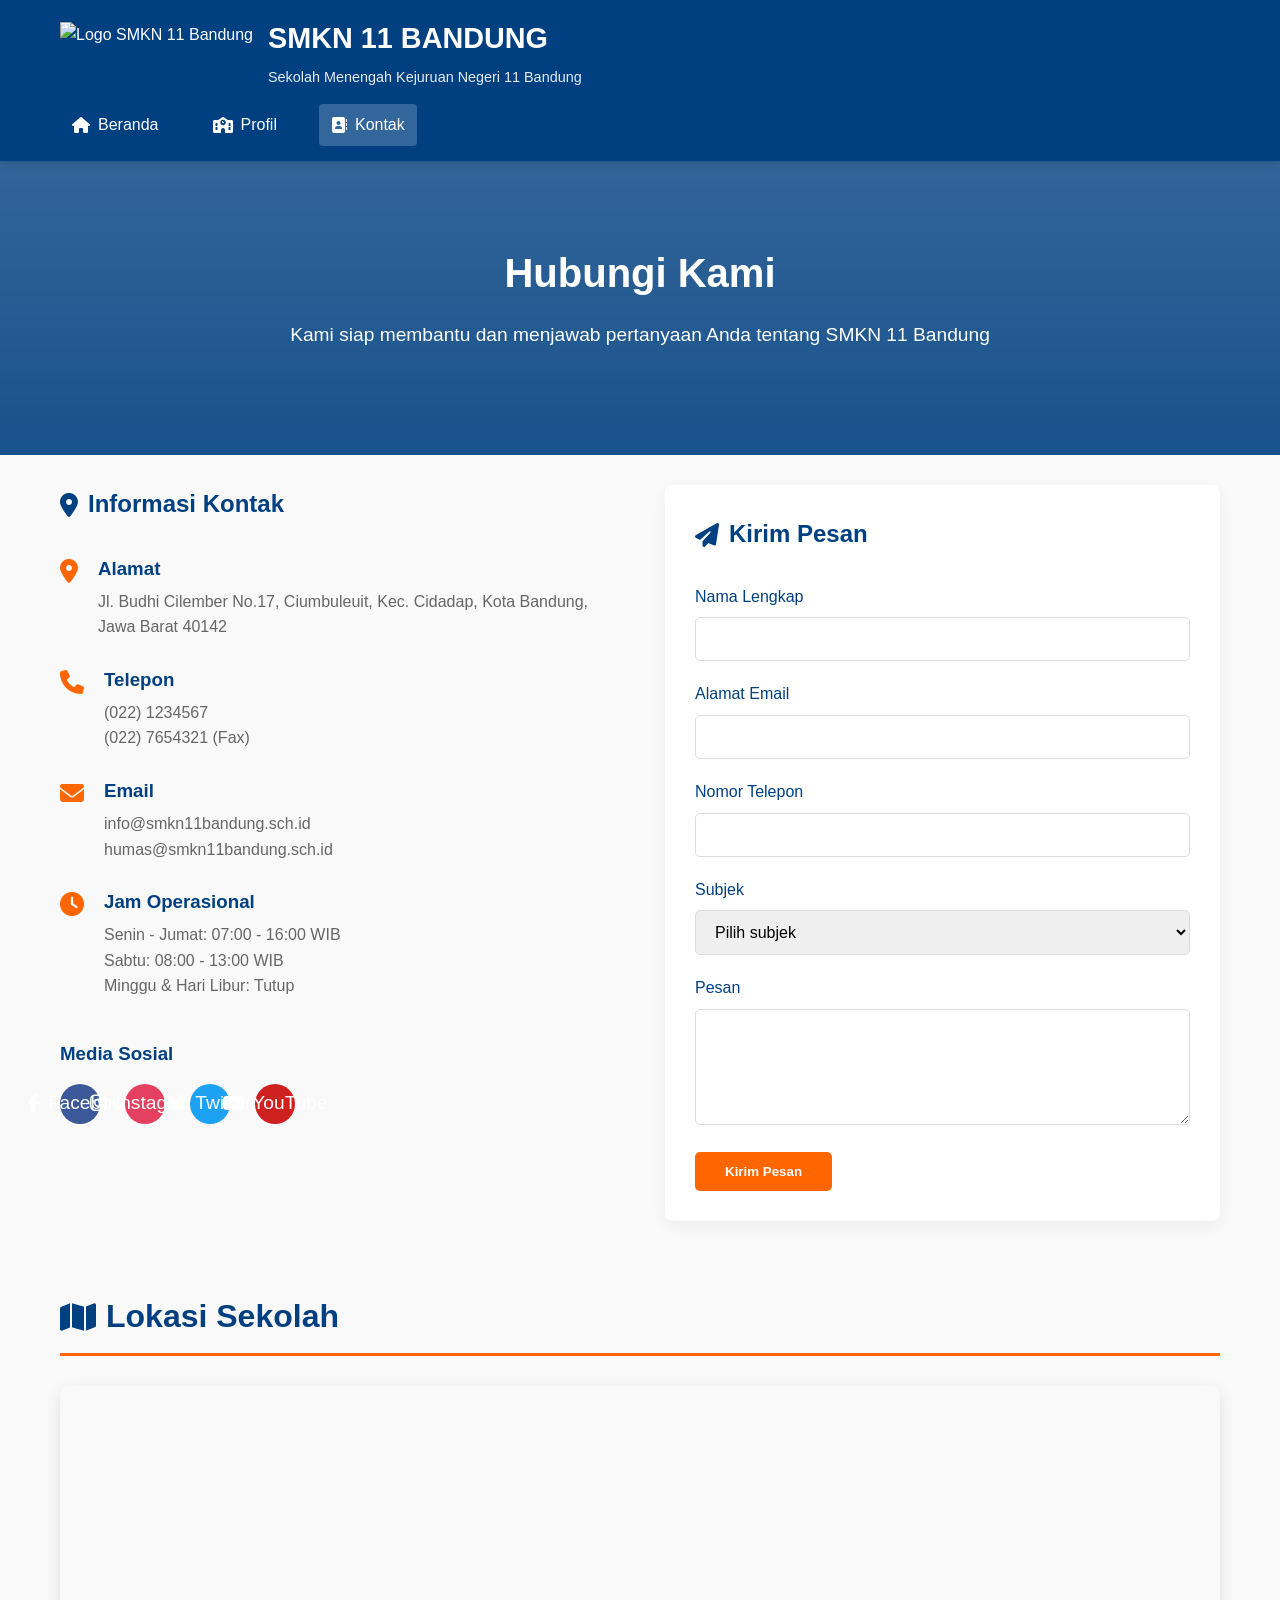
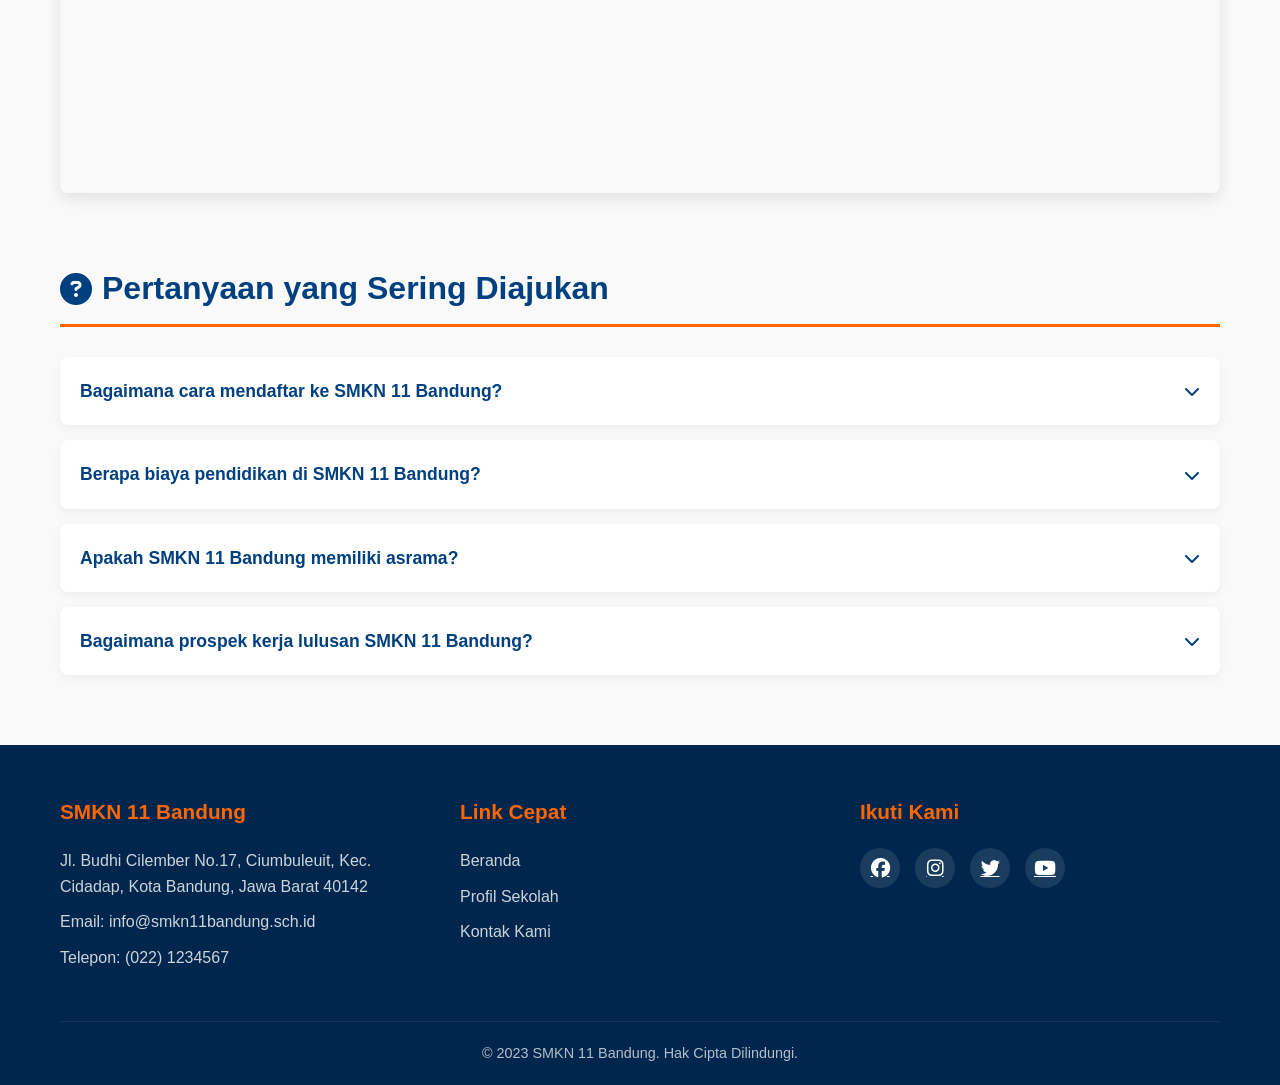
==== kontak.html @ bf04d579 "update repo ke branch di github" ====
<!DOCTYPE html>
<html lang="id">
<head>
    <meta charset="UTF-8">
    <meta name="viewport" content="width=device-width, initial-scale=1.0">
    <title>SMKN 11 Bandung - Kontak</title>
    <link rel="stylesheet" href="style.css">
    <link rel="stylesheet" href="https://cdnjs.cloudflare.com/ajax/libs/font-awesome/6.4.0/css/all.min.css">
</head>
<body>
    <!-- Header & Navigasi -->
    <header>
        <div class="container">
            <div class="logo">
                <img src="https://cdn.pixabay.com/photo/2017/01/31/14/32/school-2026101_1280.png" alt="Logo SMKN 11 Bandung">
                <div>
                    <h1>SMKN 11 BANDUNG</h1>
                    <p>Sekolah Menengah Kejuruan Negeri 11 Bandung</p>
                </div>
            </div>
            <nav>
                <ul>
                    <li><a href="index.html"><i class="fas fa-home"></i> Beranda</a></li>
                    <li><a href="profil.html"><i class="fas fa-school"></i> Profil</a></li>
                    <li><a href="kontak.html" class="active"><i class="fas fa-address-book"></i> Kontak</a></li>
                </ul>
                <div class="menu-toggle">
                    <i class="fas fa-bars"></i>
                </div>
            </nav>
        </div>
    </header>

    <!-- Hero Section -->
    <section class="hero kontak-hero">
        <div class="container">
            <div class="hero-content">
                <h2>Hubungi Kami</h2>
                <p>Kami siap membantu dan menjawab pertanyaan Anda tentang SMKN 11 Bandung</p>
            </div>
        </div>
    </section>

    <!-- Konten Utama -->
    <main class="container">
        <!-- Kontak & Form -->
        <section class="section">
            <div class="kontak-container">
                <div class="kontak-info">
                    <h2><i class="fas fa-map-marker-alt"></i> Informasi Kontak</h2>
                    
                    <div class="info-item">
                        <i class="fas fa-map-marker-alt"></i>
                        <div>
                            <h3>Alamat</h3>
                            <p>Jl. Budhi Cilember No.17, Ciumbuleuit, Kec. Cidadap, Kota Bandung, Jawa Barat 40142</p>
                        </div>
                    </div>
                    
                    <div class="info-item">
                        <i class="fas fa-phone"></i>
                        <div>
                            <h3>Telepon</h3>
                            <p>(022) 1234567</p>
                            <p>(022) 7654321 (Fax)</p>
                        </div>
                    </div>
                    
                    <div class="info-item">
                        <i class="fas fa-envelope"></i>
                        <div>
                            <h3>Email</h3>
                            <p>info@smkn11bandung.sch.id</p>
                            <p>humas@smkn11bandung.sch.id</p>
                        </div>
                    </div>
                    
                    <div class="info-item">
                        <i class="fas fa-clock"></i>
                        <div>
                            <h3>Jam Operasional</h3>
                            <p>Senin - Jumat: 07:00 - 16:00 WIB</p>
                            <p>Sabtu: 08:00 - 13:00 WIB</p>
                            <p>Minggu & Hari Libur: Tutup</p>
                        </div>
                    </div>
                    
                    <div class="social-kontak">
                        <h3>Media Sosial</h3>
                        <div class="social-icons">
                            <a href="#" class="social-btn facebook"><i class="fab fa-facebook-f"></i> Facebook</a>
                            <a href="#" class="social-btn instagram"><i class="fab fa-instagram"></i> Instagram</a>
                            <a href="#" class="social-btn twitter"><i class="fab fa-twitter"></i> Twitter</a>
                            <a href="#" class="social-btn youtube"><i class="fab fa-youtube"></i> YouTube</a>
                        </div>
                    </div>
                </div>
                
                <div class="kontak-form">
                    <h2><i class="fas fa-paper-plane"></i> Kirim Pesan</h2>
                    <form id="contactForm">
                        <div class="form-group">
                            <label for="nama">Nama Lengkap</label>
                            <input type="text" id="nama" name="nama" required>
                        </div>
                        
                        <div class="form-group">
                            <label for="email">Alamat Email</label>
                            <input type="email" id="email" name="email" required>
                        </div>
                        
                        <div class="form-group">
                            <label for="telepon">Nomor Telepon</label>
                            <input type="tel" id="telepon" name="telepon">
                        </div>
                        
                        <div class="form-group">
                            <label for="subjek">Subjek</label>
                            <select id="subjek" name="subjek" required>
                                <option value="" selected disabled>Pilih subjek</option>
                                <option value="informasi">Informasi Pendaftaran</option>
                                <option value="kerja-sama">Kerja Sama Industri</option>
                                <option value="keluhan">Keluhan/Saran</option>
                                <option value="lainnya">Lainnya</option>
                            </select>
                        </div>
                        
                        <div class="form-group">
                            <label for="pesan">Pesan</label>
                            <textarea id="pesan" name="pesan" rows="5" required></textarea>
                        </div>
                        
                        <button type="submit" class="btn">Kirim Pesan</button>
                    </form>
                </div>
            </div>
        </section>

        <!-- Peta Lokasi -->
        <section class="section">
            <h2 class="section-title"><i class="fas fa-map"></i> Lokasi Sekolah</h2>
            <div class="peta-lokasi">
                <!-- Peta menggunakan iframe dari Google Maps -->
                <iframe src="https://www.google.com/maps/embed?pb=!1m18!1m12!1m3!1d3960.907229999166!2d107.60880297472267!3d-6.897773667526845!2m3!1f0!2f0!3f0!3m2!1i1024!2i768!4f13.1!3m3!1m2!1s0x2e68e64a7c36b52f%3A0x373b60d4f2e57f8f!2sSMKN%2011%20Bandung!5e0!3m2!1sid!2sid!4v1687841234567!5m2!1sid!2sid" 
                        width="100%" 
                        height="400" 
                        style="border:0;" 
                        allowfullscreen="" 
                        loading="lazy" 
                        referrerpolicy="no-referrer-when-downgrade">
                </iframe>
            </div>
        </section>

        <!-- FAQ -->
        <section class="section">
            <h2 class="section-title"><i class="fas fa-question-circle"></i> Pertanyaan yang Sering Diajukan</h2>
            <div class="faq-container">
                <div class="faq-item">
                    <div class="faq-question">
                        <h3>Bagaimana cara mendaftar ke SMKN 11 Bandung?</h3>
                        <i class="fas fa-chevron-down"></i>
                    </div>
                    <div class="faq-answer">
                        <p>Pendaftaran dapat dilakukan melalui jalur PPDB online yang disediakan oleh Dinas Pendidikan Provinsi Jawa Barat. Informasi lebih lanjut dapat dilihat di halaman beranda kami atau langsung menghubungi bagian administrasi sekolah.</p>
                    </div>
                </div>
                
                <div class="faq-item">
                    <div class="faq-question">
                        <h3>Berapa biaya pendidikan di SMKN 11 Bandung?</h3>
                        <i class="fas fa-chevron-down"></i>
                    </div>
                    <div class="faq-answer">
                        <p>SMKN 11 Bandung merupakan sekolah negeri yang digratiskan. Tidak ada biaya SPP bagi siswa. Hanya ada beberapa biaya operasional yang bersifat sukarela dan disesuaikan dengan kemampuan orang tua siswa.</p>
                    </div>
                </div>
                
                <div class="faq-item">
                    <div class="faq-question">
                        <h3>Apakah SMKN 11 Bandung memiliki asrama?</h3>
                        <i class="fas fa-chevron-down"></i>
                    </div>
                    <div class="faq-answer">
                        <p>Saat ini SMKN 11 Bandung belum menyediakan asrama untuk siswa. Namun sekolah bekerja sama dengan beberapa kos-kosan di sekitar sekolah yang bisa menjadi pilihan bagi siswa yang berasal dari luar kota.</p>
                    </div>
                </div>
                
                <div class="faq-item">
                    <div class="faq-question">
                        <h3>Bagaimana prospek kerja lulusan SMKN 11 Bandung?</h3>
                        <i class="fas fa-chevron-down"></i>
                    </div>
                    <div class="faq-answer">
                        <p>Lulusan SMKN 11 Bandung memiliki prospek kerja yang sangat baik. Sekolah bekerja sama dengan lebih dari 50 perusahaan mitra yang siap menerima lulusan kami. Selain itu, banyak juga lulusan yang melanjutkan ke perguruan tinggi ternama.</p>
                    </div>
                </div>
            </div>
        </section>
    </main>

    <!-- Footer -->
    <footer>
        <div class="container">
            <div class="footer-content">
                <div class="footer-section">
                    <h3>SMKN 11 Bandung</h3>
                    <p>Jl. Budhi Cilember No.17, Ciumbuleuit, Kec. Cidadap, Kota Bandung, Jawa Barat 40142</p>
                    <p>Email: info@smkn11bandung.sch.id</p>
                    <p>Telepon: (022) 1234567</p>
                </div>
                
                <div class="footer-section">
                    <h3>Link Cepat</h3>
                    <ul>
                        <li><a href="index.html">Beranda</a></li>
                        <li><a href="profil.html">Profil Sekolah</a></li>
                        <li><a href="kontak.html">Kontak Kami</a></li>
                    </ul>
                </div>
                
                <div class="footer-section">
                    <h3>Ikuti Kami</h3>
                    <div class="social-icons">
                        <a href="#"><i class="fab fa-facebook"></i></a>
                        <a href="#"><i class="fab fa-instagram"></i></a>
                        <a href="#"><i class="fab fa-twitter"></i></a>
                        <a href="#"><i class="fab fa-youtube"></i></a>
                    </div>
                </div>
            </div>
            
            <div class="footer-bottom">
                <p>&copy; 2023 SMKN 11 Bandung. Hak Cipta Dilindungi.</p>
            </div>
        </div>
    </footer>

    <script src="script.js"></script>
</body>
</html>
---- style.css ----
/* Reset & Base Styles */
* {
    margin: 0;
    padding: 0;
    box-sizing: border-box;
}

body {
    font-family: 'Segoe UI', Tahoma, Geneva, Verdana, sans-serif;
    line-height: 1.6;
    color: #333;
    background-color: #f9f9f9;
}

.container {
    width: 100%;
    max-width: 1200px;
    margin: 0 auto;
    padding: 0 20px;
}

/* Header & Navigasi */
header {
    background-color: #004080;
    color: white;
    padding: 15px 0;
    box-shadow: 0 2px 10px rgba(0,0,0,0.1);
    position: sticky;
    top: 0;
    z-index: 1000;
}

.logo {
    display: flex;
    align-items: center;
    gap: 15px;
}

.logo img {
    height: 60px;
    width: auto;
}

.logo h1 {
    font-size: 1.8rem;
    margin-bottom: 5px;
}

.logo p {
    font-size: 0.9rem;
    opacity: 0.9;
}

nav {
    display: flex;
    justify-content: space-between;
    align-items: center;
    margin-top: 15px;
}

nav ul {
    display: flex;
    list-style: none;
    gap: 30px;
}

nav a {
    color: white;
    text-decoration: none;
    font-weight: 500;
    padding: 8px 12px;
    border-radius: 4px;
    transition: all 0.3s ease;
    display: flex;
    align-items: center;
    gap: 8px;
}

nav a:hover, nav a.active {
    background-color: rgba(255,255,255,0.2);
}

.menu-toggle {
    display: none;
    font-size: 1.5rem;
    cursor: pointer;
}

/* Hero Section */
.hero {
    background: linear-gradient(rgba(0, 64, 128, 0.8), rgba(0, 64, 128, 0.9)), url('https://cdn.pixabay.com/photo/2016/11/14/03/16/school-1822480_1280.jpg');
    background-size: cover;
    background-position: center;
    color: white;
    padding: 80px 0;
    text-align: center;
}

.profil-hero {
    background: linear-gradient(rgba(0, 64, 128, 0.8), rgba(0, 64, 128, 0.9)), url('https://cdn.pixabay.com/photo/2015/07/31/11/45/library-869061_1280.jpg');
    background-size: cover;
    background-position: center;
}

.kontak-hero {
    background: linear-gradient(rgba(0, 64, 128, 0.8), rgba(0, 64, 128, 0.9)), url('https://cdn.pixabay.com/photo/2019/07/25/18/58/contact-us-4362937_1280.jpg');
    background-size: cover;
    background-position: center;
}

.hero-content h2 {
    font-size: 2.5rem;
    margin-bottom: 15px;
}

.hero-content p {
    font-size: 1.2rem;
    max-width: 700px;
    margin: 0 auto 25px;
}

.btn {
    display: inline-block;
    background-color: #ff6600;
    color: white;
    padding: 12px 30px;
    border-radius: 5px;
    text-decoration: none;
    font-weight: 600;
    transition: all 0.3s ease;
    border: none;
    cursor: pointer;
}

.btn:hover {
    background-color: #e55a00;
    transform: translateY(-3px);
    box-shadow: 0 5px 15px rgba(0,0,0,0.1);
}

/* Main Content */
main {
    padding: 60px 0;
}

.section {
    margin-bottom: 70px;
}

.section-title {
    font-size: 2rem;
    color: #004080;
    margin-bottom: 30px;
    padding-bottom: 10px;
    border-bottom: 3px solid #ff6600;
    display: flex;
    align-items: center;
    gap: 10px;
}

/* Berita Grid */
.news-grid {
    display: grid;
    grid-template-columns: repeat(auto-fit, minmax(300px, 1fr));
    gap: 30px;
    margin-top: 30px;
}

.news-card {
    background: white;
    border-radius: 8px;
    overflow: hidden;
    box-shadow: 0 5px 15px rgba(0,0,0,0.05);
    transition: transform 0.3s ease;
    position: relative;
}

.news-card:hover {
    transform: translateY(-10px);
}

.news-date {
    position: absolute;
    top: 15px;
    left: 15px;
    background: #004080;
    color: white;
    padding: 10px;
    border-radius: 5px;
    text-align: center;
    min-width: 60px;
}

.news-date .day {
    font-size: 1.5rem;
    font-weight: bold;
    display: block;
}

.news-date .month, .news-date .year {
    font-size: 0.8rem;
    display: block;
}

.news-card h3 {
    padding: 60px 20px 15px;
    color: #004080;
}

.news-card p {
    padding: 0 20px 20px;
    color: #666;
}

.read-more {
    display: inline-block;
    color: #ff6600;
    text-decoration: none;
    font-weight: 600;
    padding: 0 20px 20px;
    transition: color 0.3s ease;
}

.read-more:hover {
    color: #004080;
}

/* Jurusan Grid */
.jurusan-grid, .fasilitas-grid {
    display: grid;
    grid-template-columns: repeat(auto-fit, minmax(250px, 1fr));
    gap: 30px;
    margin-top: 30px;
}

.jurusan-card, .fasilitas-card {
    background: white;
    padding: 30px 20px;
    border-radius: 8px;
    text-align: center;
    box-shadow: 0 5px 15px rgba(0,0,0,0.05);
    transition: all 0.3s ease;
}

.jurusan-card:hover, .fasilitas-card:hover {
    transform: translateY(-5px);
    box-shadow: 0 10px 25px rgba(0,0,0,0.1);
}

.jurusan-card i, .fasilitas-card i {
    font-size: 2.5rem;
    color: #004080;
    margin-bottom: 20px;
}

.jurusan-card h3, .fasilitas-card h3 {
    color: #004080;
    margin-bottom: 15px;
}

.jurusan-card p, .fasilitas-card p {
    color: #666;
    line-height: 1.6;
}

/* Info Section */
.info-section {
    display: grid;
    grid-template-columns: repeat(auto-fit, minmax(200px, 1fr));
    gap: 20px;
    margin-top: 50px;
    padding: 30px;
    background-color: #004080;
    border-radius: 10px;
    color: white;
}

.info-box {
    display: flex;
    align-items: center;
    gap: 15px;
}

.info-box i {
    font-size: 2rem;
    color: #ff6600;
}

.info-box h3 {
    font-size: 2rem;
    margin-bottom: 5px;
}

.info-box p {
    opacity: 0.9;
}

/* Visi Misi */
.visi-misi {
    display: grid;
    grid-template-columns: repeat(auto-fit, minmax(300px, 1fr));
    gap: 40px;
    margin-top: 30px;
}

.visi, .misi {
    background: white;
    padding: 30px;
    border-radius: 8px;
    box-shadow: 0 5px 15px rgba(0,0,0,0.05);
}

.visi h3, .misi h3 {
    color: #004080;
    margin-bottom: 20px;
    display: flex;
    align-items: center;
    gap: 10px;
}

.visi p {
    font-size: 1.1rem;
    line-height: 1.8;
    color: #333;
}

.misi ol {
    padding-left: 20px;
}

.misi li {
    margin-bottom: 10px;
    line-height: 1.6;
}

/* Sejarah */
.sejarah {
    display: grid;
    grid-template-columns: repeat(auto-fit, minmax(300px, 1fr));
    gap: 40px;
    margin-top: 30px;
    align-items: center;
}

.sejarah-img img {
    width: 100%;
    border-radius: 8px;
    box-shadow: 0 5px 15px rgba(0,0,0,0.1);
}

.sejarah-content p {
    margin-bottom: 20px;
    line-height: 1.8;
}

/* Struktur Organisasi */
.struktur {
    margin-top: 30px;
}

.kepala-sekolah {
    text-align: center;
    margin-bottom: 40px;
    padding: 30px;
    background: white;
    border-radius: 8px;
    box-shadow: 0 5px 15px rgba(0,0,0,0.05);
}

.struktur-img {
    width: 150px;
    height: 150px;
    margin: 0 auto 20px;
    border-radius: 50%;
    overflow: hidden;
    border: 5px solid #004080;
}

.struktur-img img {
    width: 100%;
    height: 100%;
    object-fit: cover;
}

.struktur-grid {
    display: grid;
    grid-template-columns: repeat(auto-fit, minmax(300px, 1fr));
    gap: 30px;
}

.struktur-card {
    background: white;
    padding: 25px;
    border-radius: 8px;
    box-shadow: 0 5px 15px rgba(0,0,0,0.05);
}

.struktur-card h4 {
    color: #004080;
    margin-bottom: 15px;
    padding-bottom: 10px;
    border-bottom: 2px solid #ff6600;
}

.struktur-card p {
    margin-bottom: 10px;
    line-height: 1.6;
}

/* Kontak Container */
.kontak-container {
    display: grid;
    grid-template-columns: repeat(auto-fit, minmax(300px, 1fr));
    gap: 50px;
    margin-top: 30px;
}

.kontak-info h2, .kontak-form h2 {
    color: #004080;
    margin-bottom: 30px;
    display: flex;
    align-items: center;
    gap: 10px;
}

.info-item {
    display: flex;
    gap: 20px;
    margin-bottom: 25px;
    align-items: flex-start;
}

.info-item i {
    font-size: 1.5rem;
    color: #ff6600;
    margin-top: 5px;
}

.info-item h3 {
    color: #004080;
    margin-bottom: 5px;
}

.info-item p {
    color: #666;
    line-height: 1.6;
}

.social-kontak {
    margin-top: 40px;
}

.social-kontak h3 {
    color: #004080;
    margin-bottom: 15px;
}

.social-btn {
    display: inline-block;
    padding: 10px 20px;
    margin-right: 10px;
    margin-bottom: 10px;
    border-radius: 5px;
    text-decoration: none;
    color: white;
    font-weight: 500;
    transition: all 0.3s ease;
}

.social-btn i {
    margin-right: 8px;
}

.social-btn.facebook {
    background-color: #3b5998;
}

.social-btn.instagram {
    background-color: #e4405f;
}

.social-btn.twitter {
    background-color: #1da1f2;
}

.social-btn.youtube {
    background-color: #cd201f;
}

.social-btn:hover {
    opacity: 0.9;
    transform: translateY(-3px);
}

/* Form Kontak */
.kontak-form {
    background: white;
    padding: 30px;
    border-radius: 8px;
    box-shadow: 0 5px 15px rgba(0,0,0,0.05);
}

.form-group {
    margin-bottom: 20px;
}

.form-group label {
    display: block;
    margin-bottom: 8px;
    color: #004080;
    font-weight: 500;
}

.form-group input, .form-group select, .form-group textarea {
    width: 100%;
    padding: 12px 15px;
    border: 1px solid #ddd;
    border-radius: 5px;
    font-family: inherit;
    font-size: 1rem;
    transition: border 0.3s ease;
}

.form-group input:focus, .form-group select:focus, .form-group textarea:focus {
    outline: none;
    border-color: #004080;
}

/* Peta Lokasi */
.peta-lokasi {
    margin-top: 30px;
    border-radius: 8px;
    overflow: hidden;
    box-shadow: 0 5px 15px rgba(0,0,0,0.1);
}

/* FAQ */
.faq-container {
    margin-top: 30px;
}

.faq-item {
    background: white;
    margin-bottom: 15px;
    border-radius: 8px;
    overflow: hidden;
    box-shadow: 0 3px 10px rgba(0,0,0,0.05);
}

.faq-question {
    padding: 20px;
    display: flex;
    justify-content: space-between;
    align-items: center;
    cursor: pointer;
    transition: background 0.3s ease;
}

.faq-question:hover {
    background-color: #f5f5f5;
}

.faq-question h3 {
    color: #004080;
    font-size: 1.1rem;
}

.faq-question i {
    color: #004080;
    transition: transform 0.3s ease;
}

.faq-answer {
    padding: 0 20px;
    max-height: 0;
    overflow: hidden;
    transition: max-height 0.3s ease, padding 0.3s ease;
}

.faq-item.active .faq-answer {
    padding: 0 20px 20px;
    max-height: 500px;
}

.faq-item.active .faq-question i {
    transform: rotate(180deg);
}

/* Footer */
footer {
    background-color: #00264d;
    color: white;
    padding: 50px 0 20px;
}

.footer-content {
    display: grid;
    grid-template-columns: repeat(auto-fit, minmax(250px, 1fr));
    gap: 40px;
    margin-bottom: 40px;
}

.footer-section h3 {
    font-size: 1.3rem;
    margin-bottom: 20px;
    color: #ff6600;
}

.footer-section p {
    margin-bottom: 10px;
    opacity: 0.8;
}

.footer-section ul {
    list-style: none;
}

.footer-section ul li {
    margin-bottom: 10px;
}

.footer-section ul li a {
    color: white;
    text-decoration: none;
    opacity: 0.8;
    transition: opacity 0.3s ease;
}

.footer-section ul li a:hover {
    opacity: 1;
    color: #ff6600;
}

.social-icons {
    display: flex;
    gap: 15px;
}

.social-icons a {
    display: inline-flex;
    align-items: center;
    justify-content: center;
    width: 40px;
    height: 40px;
    background-color: rgba(255,255,255,0.1);
    border-radius: 50%;
    color: white;
    font-size: 1.2rem;
    transition: all 0.3s ease;
}

.social-icons a:hover {
    background-color: #ff6600;
    transform: translateY(-3px);
}

.footer-bottom {
    text-align: center;
    padding-top: 20px;
    border-top: 1px solid rgba(255,255,255,0.1);
    opacity: 0.7;
    font-size: 0.9rem;
}

/* Responsive Styles */
@media (max-width: 992px) {
    .hero-content h2 {
        font-size: 2rem;
    }
    
    .section-title {
        font-size: 1.7rem;
    }
}

@media (max-width: 768px) {
    .menu-toggle {
        display: block;
    }
    
    nav ul {
        position: fixed;
        top: 100px;
        left: 0;
        width: 100%;
        background-color: #004080;
        flex-direction: column;
        align-items: center;
        padding: 20px 0;
        gap: 0;
        box-shadow: 0 5px 10px rgba(0,0,0,0.1);
        transform: translateY(-150%);
        transition: transform 0.3s ease;
        z-index: 999;
    }
    
    nav ul.active {
        transform: translateY(0);
    }
    
    nav ul li {
        width: 100%;
        text-align: center;
    }
    
    nav a {
        padding: 15px;
        justify-content: center;
    }
    
    .logo h1 {
        font-size: 1.5rem;
    }
    
    .hero {
        padding: 60px 0;
    }
    
    .hero-content h2 {
        font-size: 1.8rem;
    }
    
    .info-section {
        grid-template-columns: repeat(2, 1fr);
        padding: 20px;
    }
}

@media (max-width: 576px) {
    .container {
        padding: 0 15px;
    }
    
    .logo h1 {
        font-size: 1.3rem;
    }
    
    .hero-content h2 {
        font-size: 1.5rem;
    }
    
    .hero-content p {
        font-size: 1rem;
    }
    
    .section-title {
        font-size: 1.5rem;
    }
    
    .info-section {
        grid-template-columns: 1fr;
    }
    
    .social-btn {
        display: block;
        margin-right: 0;
        margin-bottom: 10px;
        text-align: center;
    }
}
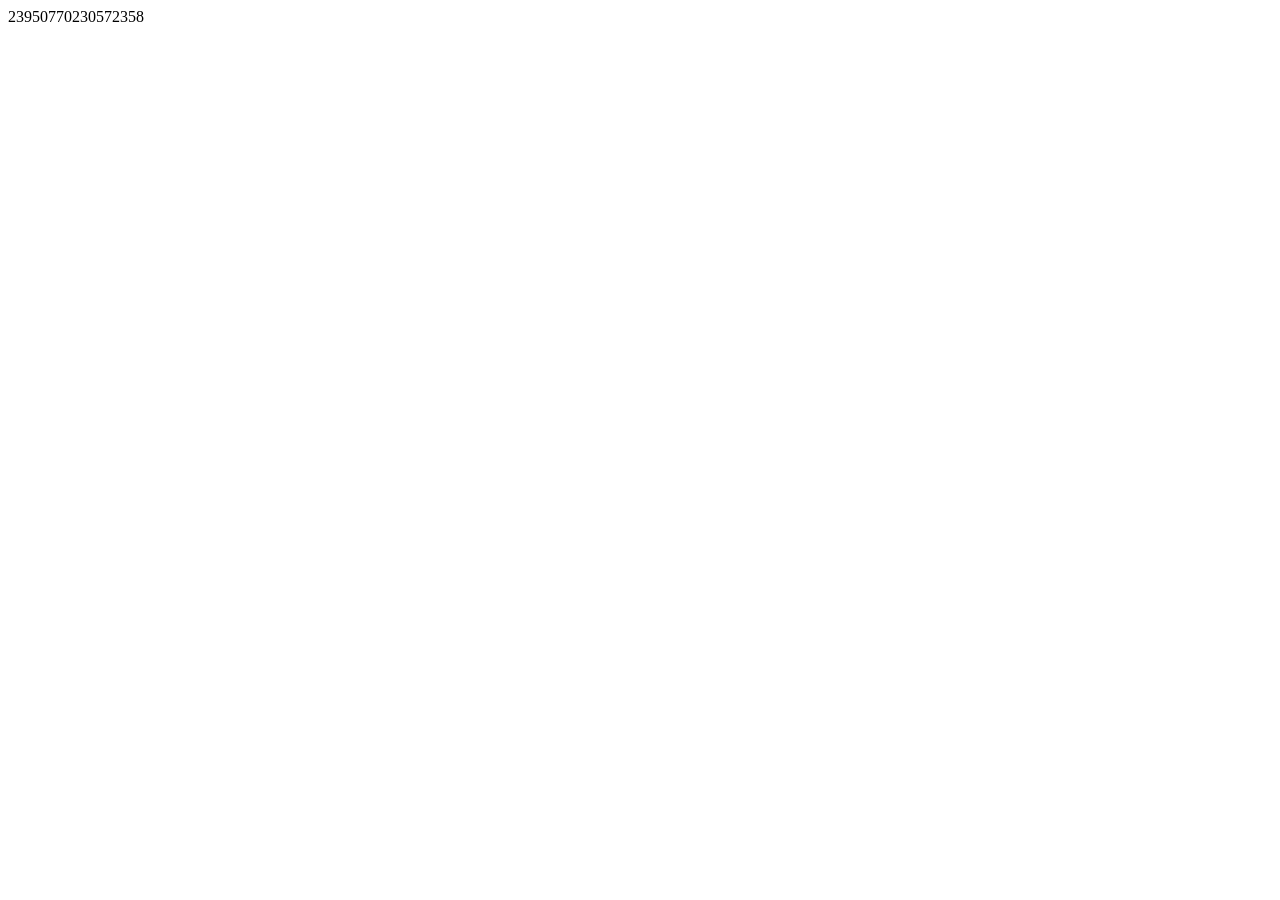
==== commit 40610459: "Teks Tambahan" ====
--- a/kontak.html
+++ b/kontak.html
@@ -1,241 +1,11 @@
 <!DOCTYPE html>
-<html lang="id">
+<html lang="en">
 <head>
     <meta charset="UTF-8">
     <meta name="viewport" content="width=device-width, initial-scale=1.0">
-    <title>SMKN 11 Bandung - Kontak</title>
-    <link rel="stylesheet" href="style.css">
-    <link rel="stylesheet" href="https://cdnjs.cloudflare.com/ajax/libs/font-awesome/6.4.0/css/all.min.css">
+    <title>Kontak</title>
 </head>
 <body>
-    <!-- Header & Navigasi -->
-    <header>
-        <div class="container">
-            <div class="logo">
-                <img src="https://cdn.pixabay.com/photo/2017/01/31/14/32/school-2026101_1280.png" alt="Logo SMKN 11 Bandung">
-                <div>
-                    <h1>SMKN 11 BANDUNG</h1>
-                    <p>Sekolah Menengah Kejuruan Negeri 11 Bandung</p>
-                </div>
-            </div>
-            <nav>
-                <ul>
-                    <li><a href="index.html"><i class="fas fa-home"></i> Beranda</a></li>
-                    <li><a href="profil.html"><i class="fas fa-school"></i> Profil</a></li>
-                    <li><a href="kontak.html" class="active"><i class="fas fa-address-book"></i> Kontak</a></li>
-                </ul>
-                <div class="menu-toggle">
-                    <i class="fas fa-bars"></i>
-                </div>
-            </nav>
-        </div>
-    </header>
-
-    <!-- Hero Section -->
-    <section class="hero kontak-hero">
-        <div class="container">
-            <div class="hero-content">
-                <h2>Hubungi Kami</h2>
-                <p>Kami siap membantu dan menjawab pertanyaan Anda tentang SMKN 11 Bandung</p>
-            </div>
-        </div>
-    </section>
-
-    <!-- Konten Utama -->
-    <main class="container">
-        <!-- Kontak & Form -->
-        <section class="section">
-            <div class="kontak-container">
-                <div class="kontak-info">
-                    <h2><i class="fas fa-map-marker-alt"></i> Informasi Kontak</h2>
-                    
-                    <div class="info-item">
-                        <i class="fas fa-map-marker-alt"></i>
-                        <div>
-                            <h3>Alamat</h3>
-                            <p>Jl. Budhi Cilember No.17, Ciumbuleuit, Kec. Cidadap, Kota Bandung, Jawa Barat 40142</p>
-                        </div>
-                    </div>
-                    
-                    <div class="info-item">
-                        <i class="fas fa-phone"></i>
-                        <div>
-                            <h3>Telepon</h3>
-                            <p>(022) 1234567</p>
-                            <p>(022) 7654321 (Fax)</p>
-                        </div>
-                    </div>
-                    
-                    <div class="info-item">
-                        <i class="fas fa-envelope"></i>
-                        <div>
-                            <h3>Email</h3>
-                            <p>info@smkn11bandung.sch.id</p>
-                            <p>humas@smkn11bandung.sch.id</p>
-                        </div>
-                    </div>
-                    
-                    <div class="info-item">
-                        <i class="fas fa-clock"></i>
-                        <div>
-                            <h3>Jam Operasional</h3>
-                            <p>Senin - Jumat: 07:00 - 16:00 WIB</p>
-                            <p>Sabtu: 08:00 - 13:00 WIB</p>
-                            <p>Minggu & Hari Libur: Tutup</p>
-                        </div>
-                    </div>
-                    
-                    <div class="social-kontak">
-                        <h3>Media Sosial</h3>
-                        <div class="social-icons">
-                            <a href="#" class="social-btn facebook"><i class="fab fa-facebook-f"></i> Facebook</a>
-                            <a href="#" class="social-btn instagram"><i class="fab fa-instagram"></i> Instagram</a>
-                            <a href="#" class="social-btn twitter"><i class="fab fa-twitter"></i> Twitter</a>
-                            <a href="#" class="social-btn youtube"><i class="fab fa-youtube"></i> YouTube</a>
-                        </div>
-                    </div>
-                </div>
-                
-                <div class="kontak-form">
-                    <h2><i class="fas fa-paper-plane"></i> Kirim Pesan</h2>
-                    <form id="contactForm">
-                        <div class="form-group">
-                            <label for="nama">Nama Lengkap</label>
-                            <input type="text" id="nama" name="nama" required>
-                        </div>
-                        
-                        <div class="form-group">
-                            <label for="email">Alamat Email</label>
-                            <input type="email" id="email" name="email" required>
-                        </div>
-                        
-                        <div class="form-group">
-                            <label for="telepon">Nomor Telepon</label>
-                            <input type="tel" id="telepon" name="telepon">
-                        </div>
-                        
-                        <div class="form-group">
-                            <label for="subjek">Subjek</label>
-                            <select id="subjek" name="subjek" required>
-                                <option value="" selected disabled>Pilih subjek</option>
-                                <option value="informasi">Informasi Pendaftaran</option>
-                                <option value="kerja-sama">Kerja Sama Industri</option>
-                                <option value="keluhan">Keluhan/Saran</option>
-                                <option value="lainnya">Lainnya</option>
-                            </select>
-                        </div>
-                        
-                        <div class="form-group">
-                            <label for="pesan">Pesan</label>
-                            <textarea id="pesan" name="pesan" rows="5" required></textarea>
-                        </div>
-                        
-                        <button type="submit" class="btn">Kirim Pesan</button>
-                    </form>
-                </div>
-            </div>
-        </section>
-
-        <!-- Peta Lokasi -->
-        <section class="section">
-            <h2 class="section-title"><i class="fas fa-map"></i> Lokasi Sekolah</h2>
-            <div class="peta-lokasi">
-                <!-- Peta menggunakan iframe dari Google Maps -->
-                <iframe src="https://www.google.com/maps/embed?pb=!1m18!1m12!1m3!1d3960.907229999166!2d107.60880297472267!3d-6.897773667526845!2m3!1f0!2f0!3f0!3m2!1i1024!2i768!4f13.1!3m3!1m2!1s0x2e68e64a7c36b52f%3A0x373b60d4f2e57f8f!2sSMKN%2011%20Bandung!5e0!3m2!1sid!2sid!4v1687841234567!5m2!1sid!2sid" 
-                        width="100%" 
-                        height="400" 
-                        style="border:0;" 
-                        allowfullscreen="" 
-                        loading="lazy" 
-                        referrerpolicy="no-referrer-when-downgrade">
-                </iframe>
-            </div>
-        </section>
-
-        <!-- FAQ -->
-        <section class="section">
-            <h2 class="section-title"><i class="fas fa-question-circle"></i> Pertanyaan yang Sering Diajukan</h2>
-            <div class="faq-container">
-                <div class="faq-item">
-                    <div class="faq-question">
-                        <h3>Bagaimana cara mendaftar ke SMKN 11 Bandung?</h3>
-                        <i class="fas fa-chevron-down"></i>
-                    </div>
-                    <div class="faq-answer">
-                        <p>Pendaftaran dapat dilakukan melalui jalur PPDB online yang disediakan oleh Dinas Pendidikan Provinsi Jawa Barat. Informasi lebih lanjut dapat dilihat di halaman beranda kami atau langsung menghubungi bagian administrasi sekolah.</p>
-                    </div>
-                </div>
-                
-                <div class="faq-item">
-                    <div class="faq-question">
-                        <h3>Berapa biaya pendidikan di SMKN 11 Bandung?</h3>
-                        <i class="fas fa-chevron-down"></i>
-                    </div>
-                    <div class="faq-answer">
-                        <p>SMKN 11 Bandung merupakan sekolah negeri yang digratiskan. Tidak ada biaya SPP bagi siswa. Hanya ada beberapa biaya operasional yang bersifat sukarela dan disesuaikan dengan kemampuan orang tua siswa.</p>
-                    </div>
-                </div>
-                
-                <div class="faq-item">
-                    <div class="faq-question">
-                        <h3>Apakah SMKN 11 Bandung memiliki asrama?</h3>
-                        <i class="fas fa-chevron-down"></i>
-                    </div>
-                    <div class="faq-answer">
-                        <p>Saat ini SMKN 11 Bandung belum menyediakan asrama untuk siswa. Namun sekolah bekerja sama dengan beberapa kos-kosan di sekitar sekolah yang bisa menjadi pilihan bagi siswa yang berasal dari luar kota.</p>
-                    </div>
-                </div>
-                
-                <div class="faq-item">
-                    <div class="faq-question">
-                        <h3>Bagaimana prospek kerja lulusan SMKN 11 Bandung?</h3>
-                        <i class="fas fa-chevron-down"></i>
-                    </div>
-                    <div class="faq-answer">
-                        <p>Lulusan SMKN 11 Bandung memiliki prospek kerja yang sangat baik. Sekolah bekerja sama dengan lebih dari 50 perusahaan mitra yang siap menerima lulusan kami. Selain itu, banyak juga lulusan yang melanjutkan ke perguruan tinggi ternama.</p>
-                    </div>
-                </div>
-            </div>
-        </section>
-    </main>
-
-    <!-- Footer -->
-    <footer>
-        <div class="container">
-            <div class="footer-content">
-                <div class="footer-section">
-                    <h3>SMKN 11 Bandung</h3>
-                    <p>Jl. Budhi Cilember No.17, Ciumbuleuit, Kec. Cidadap, Kota Bandung, Jawa Barat 40142</p>
-                    <p>Email: info@smkn11bandung.sch.id</p>
-                    <p>Telepon: (022) 1234567</p>
-                </div>
-                
-                <div class="footer-section">
-                    <h3>Link Cepat</h3>
-                    <ul>
-                        <li><a href="index.html">Beranda</a></li>
-                        <li><a href="profil.html">Profil Sekolah</a></li>
-                        <li><a href="kontak.html">Kontak Kami</a></li>
-                    </ul>
-                </div>
-                
-                <div class="footer-section">
-                    <h3>Ikuti Kami</h3>
-                    <div class="social-icons">
-                        <a href="#"><i class="fab fa-facebook"></i></a>
-                        <a href="#"><i class="fab fa-instagram"></i></a>
-                        <a href="#"><i class="fab fa-twitter"></i></a>
-                        <a href="#"><i class="fab fa-youtube"></i></a>
-                    </div>
-                </div>
-            </div>
-            
-            <div class="footer-bottom">
-                <p>&copy; 2023 SMKN 11 Bandung. Hak Cipta Dilindungi.</p>
-            </div>
-        </div>
-    </footer>
-
-    <script src="script.js"></script>
+    23950770230572358
 </body>
 </html>
